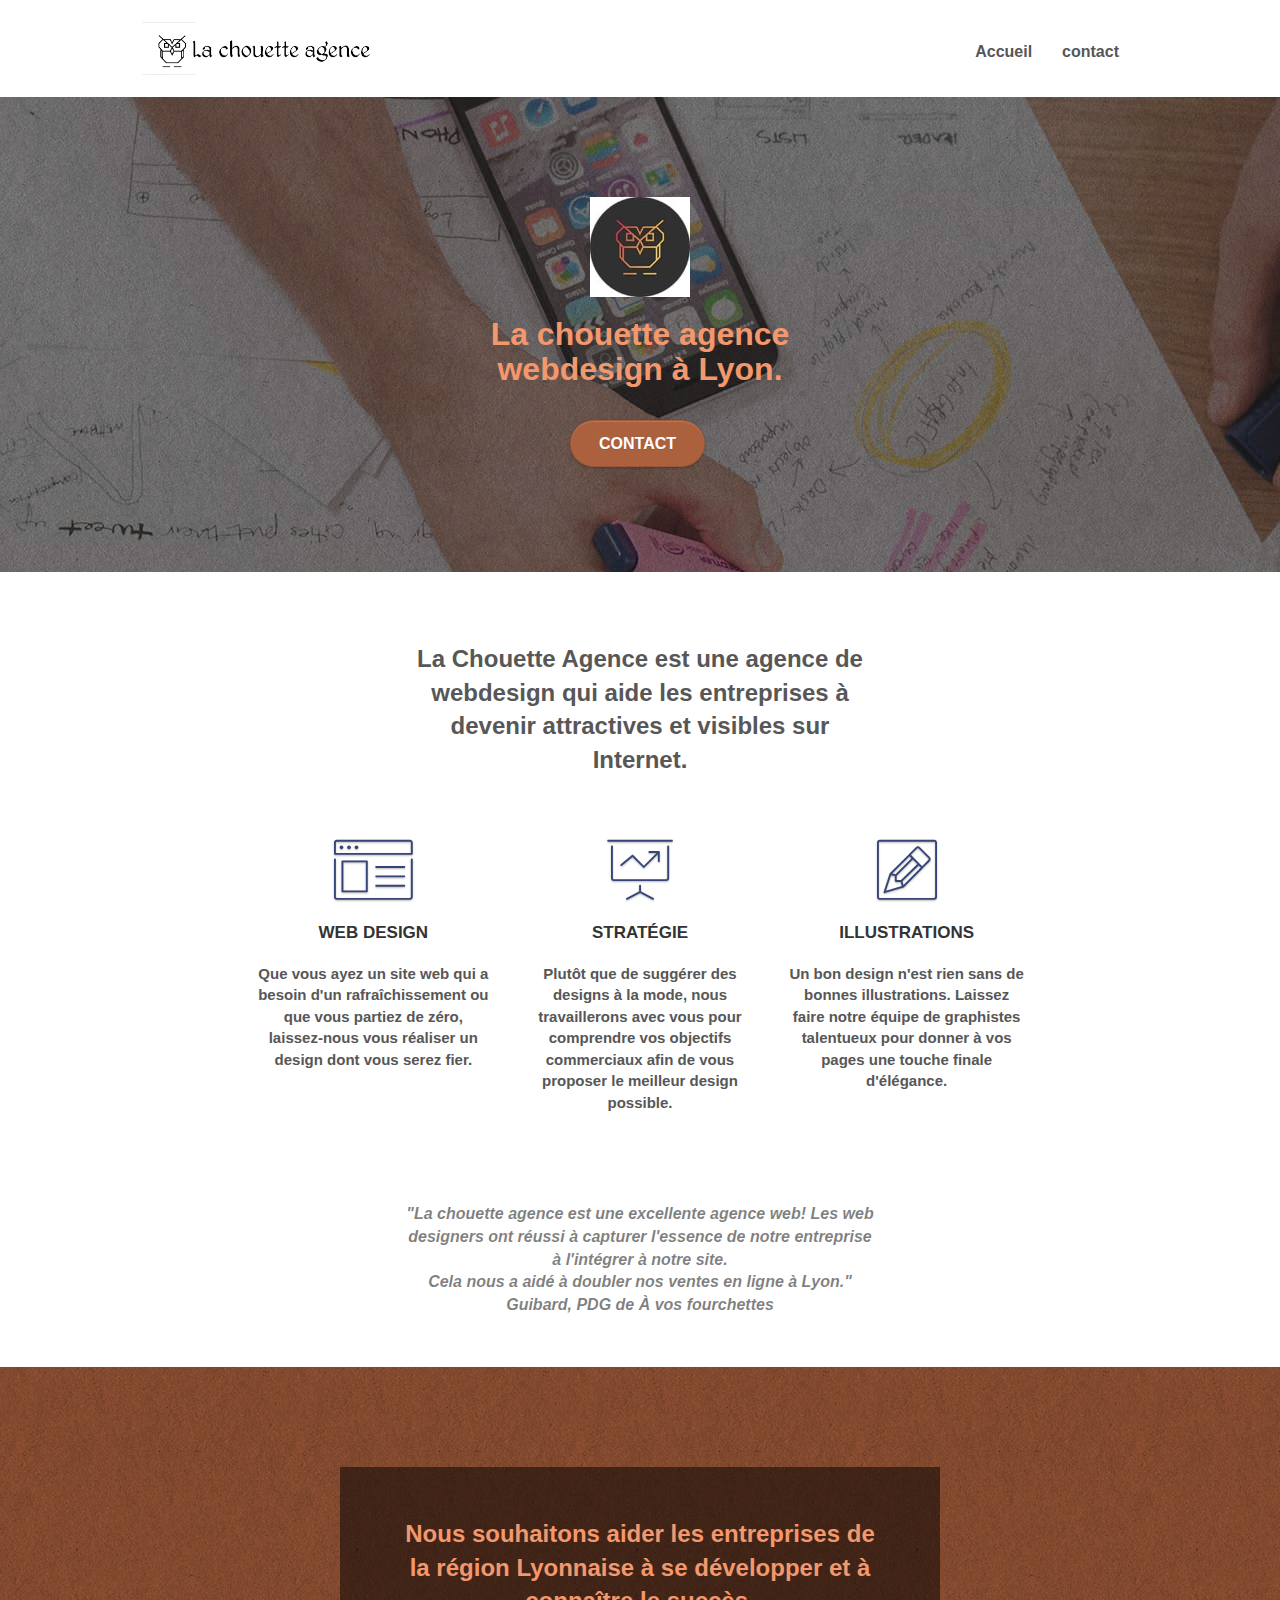
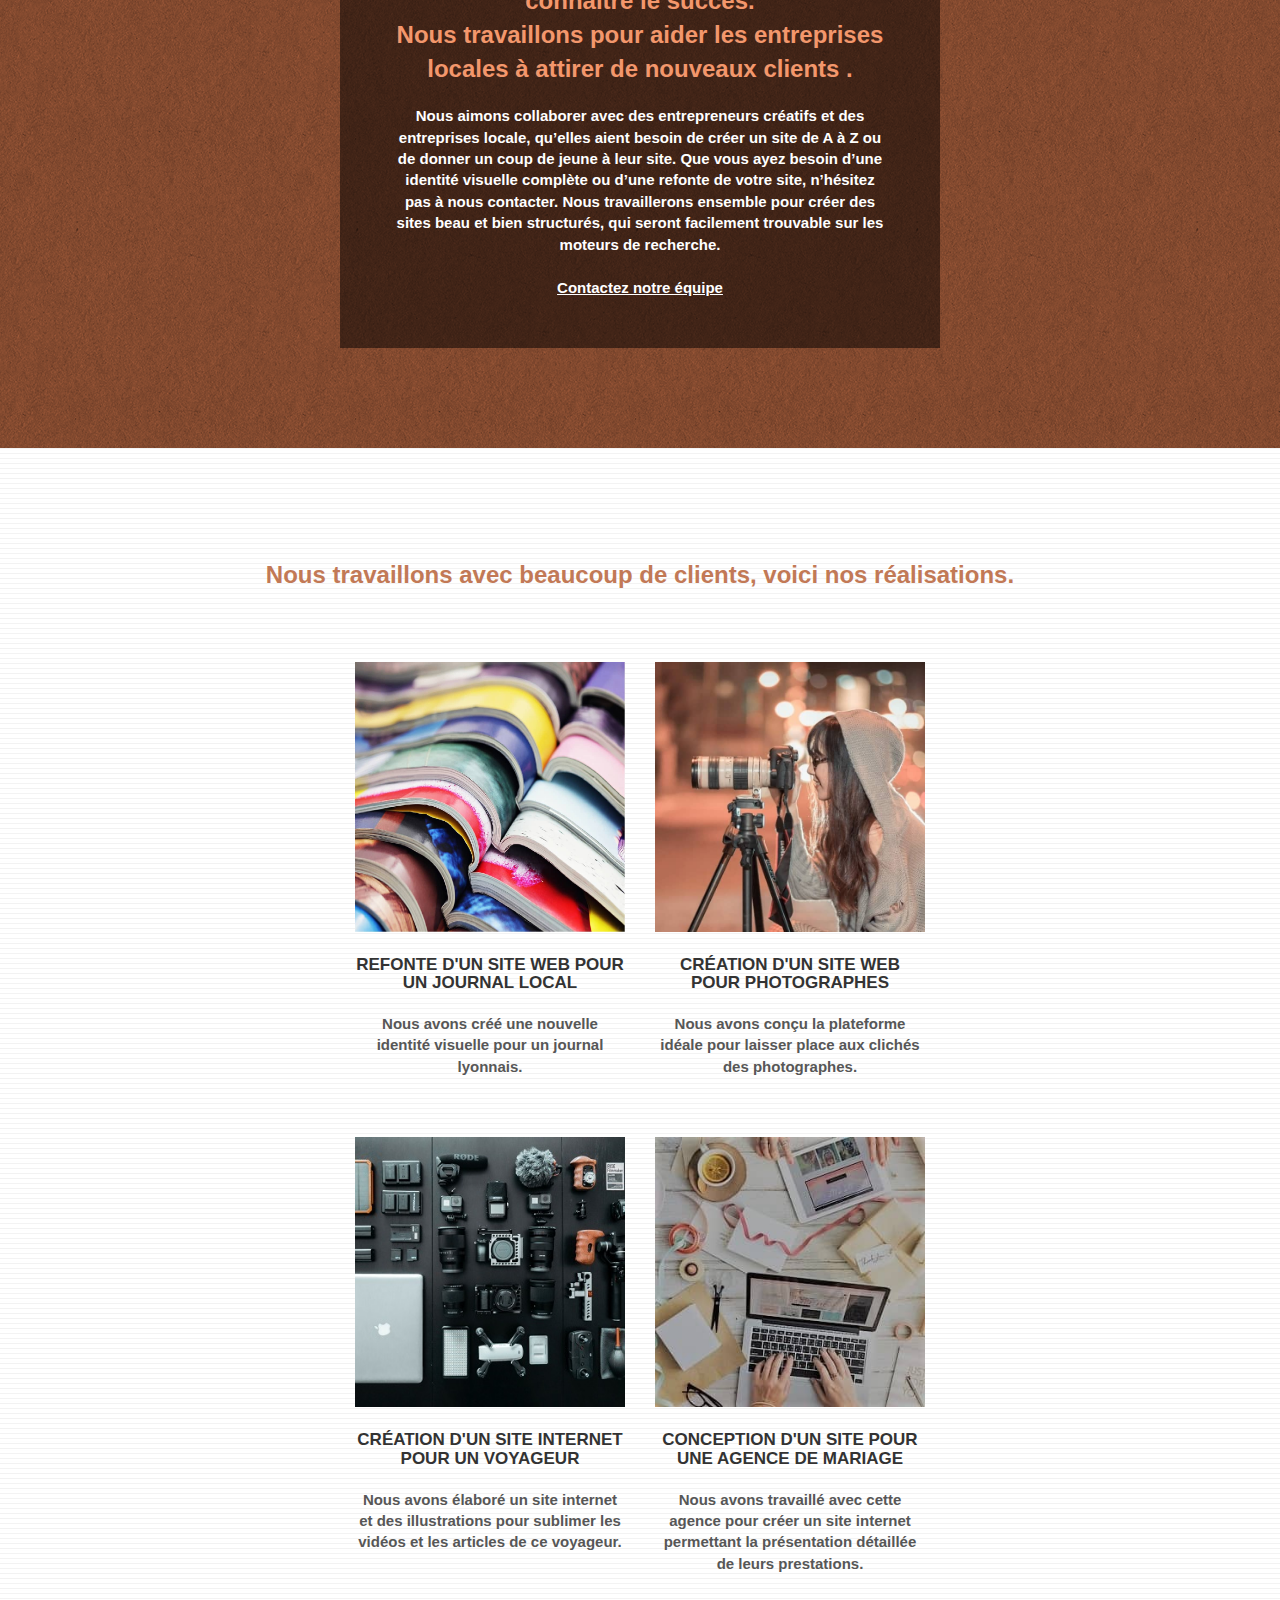
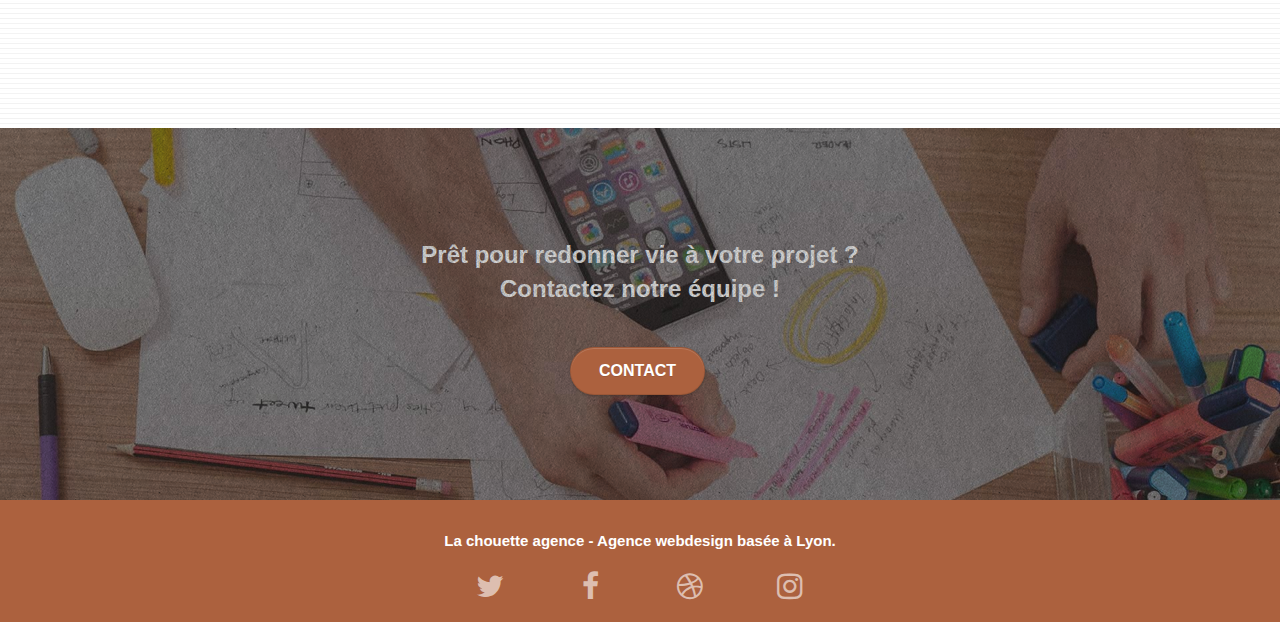
==== index.html @ 912880bc "1 commit" ====
<!DOCTYPE html>
<html lang="fr">

<head>
    <meta charset="utf-8">
    <meta name="keywords" content="seo, google, site web, site internet, agence design paris, agence design, agence design,agence design,agence design,agence design,agence design,agence design,agence design,agence design">
    <meta name="description" content="">
    <meta name="viewport" content="width=device-width, initial-scale=1.0, viewport-fit=cover">
    <link rel="shortcut icon" type="image/png" href="favicon.jpg">
    
	<link rel="stylesheet" type="text/css" href="./css/bootstrap.css">
	<link rel="stylesheet" type="text/css" href="style.css">
	<link rel="stylesheet" type="text/css" href="./css/font-awesome.css">
	<link rel="stylesheet" type="text/css" href="./css/et-line.css">
	
    
	<script src="./js/jquery-2.1.0.js"></script>
	<script src="./js/bootstrap.js"></script>
	<script src="./js/blocs.js"></script>
	<script src="./js/jquery.touchSwipe.js" defer></script>
	<script src="./js/gmaps.js"></script>
    <title>La chouette agence</title>
</head>

<body>
    <!-- Principal conteneur -->
    <div class="page-container">

 <!-- bloc-0 -->
 <div class="bloc bgc-white l-bloc " id="bloc-0">
  <div class="container bloc-sm">
    <nav class="navbar row">
        <nav class="navbar row">
			<div class="navbar-header">
				<div class="keywords" style="color:#cccccc;font-size:1px;">Agence web à paris, stratégie web, web design, illustrations, design de site web, site web, web, internet, site internet, site</div>
				<a class="navbar-brand" href="index.html"><img src="img/la-chouette-agence.png" alt="paris web design logo agence web meilleure agence" height="40" /></a>
				<div class="keywords" style="color:#cccccc;font-size:1px;">Agence web à paris, stratégie web, web design, illustrations, design de site web, site web, web, internet, site internet, site</div>
				<button id="nav-toggle" type="button" class="ui-navbar-toggle navbar-toggle" data-toggle="collapse" data-target=".navbar-1">
					<span class="sr-only">Toggle navigation</span><span class="icon-bar"></span><span class="icon-bar"></span><span class="icon-bar"></span>
				</button>
			</div>
			<div class="collapse navbar-collapse navbar-1 special-dropdown-nav">
				<ul class="site-navigation nav navbar-nav">
					<li>
						<a href="index.html">Accueil</a>
					</li>
					<li>
					</li>
					<li>
						<a href="renseignement.html">contact</a>
					</li>
				</ul>
			</div>
		</nav>
	</div>
</div>
        <!-- bloc-0 END -->

<!-- bloc-1-presentation -->
<div class="bloc bgc-dark-slate-blue bg-banniere d-bloc bg-t-edge bloc-bg-texture texture-paper b-parallax" id="bloc-1-hero">
<div class="container bloc-lg">
<div class="row tight-width-whitespace">
<div class="col-sm-12">
     <!--image changed-->
    <img src="img/logo-chouette-agence-inverse.jpg" class="center-block image-resize-mode" width="100" alt="Logo La Chouette Agence." />
    <!--H1 title changed for a strong tag-->
    <h1 class="text-center hero-bloc-text tc-white ">
      La chouette agence<br> webdesign à Lyon.
   </h1>
<div class="text-center">
    <a href="renseignement.html" class="btn btn-lg btn-clean btn-rd cta-hero btn-atomic-tangerine" id="cta-hero">Contact</a>
</div>

</div>
</div>
 </div>
 </div>
        <!-- bloc-1-presentation END -->

        <!-- bloc-2-services -->
 <div class="bloc bgc-white l-bloc" id="bloc-2-services">
  <div class="container bloc-md">
     <div class="row">
      <div class="col-xs-12 col-md-6 col-md-offset-3 mg-md text-center">
                        <!--image changed for a H2 title-->
  <h2 class="mg-md text-center">La Chouette Agence est une agence de webdesign qui aide les entreprises à devenir attractives et visibles sur Internet.</h2>
   </div>
   </div>
   <div class="row voffset-lg med-width-whitespace">
      <div class="col-sm-4">
    <div class="text-center">
       <span class="et-icon-browser sm-shadow icon-dark-slate-blue icons icon-lg"></span>
    </div>
    <h3 class="mg-md text-center"> Web design</h3>
      <p class="text-center ">
         Que vous ayez un site web qui a besoin d'un rafraîchissement ou que vous partiez de zéro, laissez-nous vous réaliser un design dont vous serez fier.
      </p>
    </div>
    <div class="col-sm-4">
         <div class="text-center">
        <span class="et-icon-presentation sm-shadow icon-dark-slate-blue icons icon-lg"></span>
        </div>
        <h3 class="mg-md text-center">Stratégie</h3>
         <p class="text-center ">
          Plutôt que de suggérer des designs à la mode, nous travaillerons avec vous pour comprendre vos objectifs commerciaux afin de vous proposer le meilleur design possible.<br>
         </p>
         </div>
         <div class="col-sm-4">
         <div class="text-center">
         <span class="et-icon-edit sm-shadow icon-dark-slate-blue icons icon-lg"></span>
         </div>
            <h3 class="mg-md text-center"> Illustrations</h3>
                           
        <p class="text-center ">
            Un bon design n'est rien sans de bonnes illustrations. Laissez faire notre équipe de graphistes talentueux pour donner à vos pages une touche finale d'élégance.
        </p>
     </div>
     </div>
 <div class="row voffset-lg voffset">
   <div class="col-xs-12 col-md-6 col-md-offset-3 text-center">
          <!--quote through an image changed for a written version-->
  <i>"La chouette agence est une excellente agence web! Les web designers ont réussi à capturer l'essence de notre entreprise à l'intégrer à notre site.<br>
   Cela nous a aidé à doubler nos ventes en ligne à Lyon."<br>
       Guibard, PDG de À vos fourchettes
 </i>
 </div>
 </div>
 </div>
</div>
        <!-- bloc-2-services END -->

        <!-- bloc-3-what-i-do -->
 <div class="bloc tc-white bgc-atomic-tangerine bg-presentation d-bloc bloc-bg-texture texture-paper b-parallax" id="bloc-3-what-i-do">
   <div class="container bloc-lg">
   <div class="row voffset-lg tight-width-whitespace black-background">
   <div class="col-sm-12">
                        <!--H2 must changed for H4-->
   <h2 class="mg-md text-center tc-white">
    Nous souhaitons aider les entreprises de la région Lyonnaise à se développer et à connaître le succès.<br> Nous travaillons pour aider les entreprises locales à attirer de nouveaux clients .<br>
  </h2>
    <p class="text-center white">
    Nous aimons collaborer avec des entrepreneurs créatifs et des entreprises locale, qu’elles aient besoin de créer un site de A à Z ou de donner un coup de jeune à leur site. Que vous ayez besoin d’une identité visuelle complète ou d’une refonte de votre
    site, n’hésitez pas à nous contacter. Nous travaillerons ensemble pour créer des sites beau et bien structurés, qui seront facilement trouvable sur les moteurs de recherche. <br><br>
    <a class="ltc-white bold-link" href="renseignement.html">Contactez notre équipe</a><br>
    </p>
    </div>
    </div>
    </div>
</div>
        <!-- bloc-3-what-i-do END -->

        <!-- bloc-4-portfolio -->
 <div class="bloc bgc-white bg-lines-h2-bg bg-repeat l-bloc" id="bloc-4-portfolio">
   <div class="container bloc-lg">
   <div class="row">
   <div class="col-sm-12 text-center">
<!--Title trough an image changed for written version-->
<h2 class="mg-md text-center tc-white-dark">
    Nous travaillons avec beaucoup de clients, voici nos réalisations.
</h2>
</div>
    </div>
 <div class="row tight-width-whitespace portfolio-row">
 <div class="col-sm-6">
    <!--image name changed. Alt tag adapted. Link TO COMPLETE-->
<a href="#" data-lightbox="img/livres-couleurs.jpg" data-gallery-id="gallery-1" data-caption="Refonte d'un site web pour un journal local" data-frame="snapshot-lb"><img src="img/livres-couleurs.jpg" class="img-responsive portfolio-thumb center-block" alt="Photo présentant des magazines" /></a>
 <h3 class="mg-md text-center">
     Refonte d'un site web pour un journal local
 </h3>
     <p class="text-center">
     Nous avons créé une nouvelle identité visuelle pour un journal lyonnais.
     </p>
    </div>
 <div class="col-sm-6">
     <!--image name changed. Alt tag adapted. Link TO COMPLETE-->
     <a href="#" data-lightbox="img/photographe.jpg" data-gallery-id="gallery-1" data-caption="Création d'un site web pour photographes" data-frame="snapshot-lb"><img src="img/photographe.jpg" class="img-responsive portfolio-thumb center-block" alt="Photo d'une photographe" /></a>
     <h3 class="mg-md text-center">
      Création d'un site web pour photographes
     </h3>
     <p class="text-center">
     Nous avons conçu la plateforme idéale pour laisser place aux clichés des photographes.
    </p>
 </div>
 </div>
    <div class="row tight-width-whitespace portfolio-row">
    <div class="col-sm-6">
<!--image name changed. Alt tag adapted. Link TO COMPLETE-->
     <a href="#" data-lightbox="img/knolling-photographe.jpg" data-gallery-id="gallery-1" data-caption="Création d'un site internet pour un voyageur" data-frame="snapshot-lb"><img src="img/knolling-photographe.jpg" class="img-responsive portfolio-thumb center-block" alt="Photo de matériel de photographe professionnel" /></a>
     <h3 class="mg-md text-center">
   Création d'un site internet pour un voyageur
     </h3>
     <p class="text-center">
    Nous avons élaboré un site internet et des illustrations pour sublimer les vidéos et les articles de ce voyageur.
    </p>
    </div>
    <div class="col-sm-6">
  <!--image name changed. Alt tag adapted. Link TO COMPLETE-->
    <a href="#" data-lightbox="img/creation-artistique.jpg" data-gallery-id="gallery-1" data-caption="Conception d'un site pour une agence de mariage" data-frame="snapshot-lb"><img src="img/creation-artistique.jpg" class="img-responsive portfolio-thumb center-block" alt="lyon web design " /></a>
     <h3 class="mg-md text-center">
      Conception d'un site pour une agence de mariage
     </h3>
     <p class="text-center">
       Nous avons travaillé avec cette agence pour créer un site internet permettant la présentation détaillée de leurs prestations.
    </p>
        </div>
        </div>
     </div>
     </div>
        <!-- bloc-4-portfolio END -->

        <!-- bloc-5-cta -->
 <div class="bloc bgc-dark-slate-blue bg-banniere d-bloc bloc-bg-texture texture-paper" id="bloc-5-cta">
  <div class="container bloc-lg">
     <div class="row">
     <h2 class="mg-md text-center white">
         Prêt pour redonner vie à votre projet ?<br>Contactez notre équipe !
     </h2>
    <div class="col-sm-12 text-center">
   <a href="renseignement.html" class="btn btn-atomic-tangerine btn-clean btn-rd btn-lg cta-hero">Contact</a>
   </div>
         </div>
     </div>
</div>
        <!-- bloc-5-cta END -->

        <!-- Footer - bloc-8 -->
<footer class="bloc bgc-atomic-tangerine d-bloc" id="bloc-8">
   <div class="container bloc-sm">
   <div class="row">
 <div class="col-sm-12">
  <p class="mg-md text-center white">
         <!--mention "webdesign" added-->
  La chouette agence - Agence webdesign basée à Lyon.<br>
  </p>
 <div class="row row-no-gutters mg-md social">
 <div class="col-xs-3">
  <div class="text-center">
         <!--link changed for official "La Chouette Agence" Twitter page-->
 <a class="social" href="https://twitter.com/LaChouetteAgenceLyon"><span class="fa fa-twitter icon-md"></span><strong>Twitter</strong></a>
    </div>
 </div>
  <div class="col-xs-3">
   <div class="text-center">
           <!--link changed for official "La Chouette Agence" Facebook page-->
  <a class="social" href="https://www.facebook.com/pg/LaChouetteAgenceLyon"><span class="fa fa-facebook icon-md"></span><strong>Facebook</strong></a>
 </div>
</div>
     <div class="col-xs-3">
     <div class="text-center">
       <!--link changed for official "La Chouette Agence" Dribbble page-->
      <a class="social" href="https://dribbble.com/quarkend/shots"><span class="fa fa-dribbble icon-md"></span><strong>Dribbble</strong></a>
  </div>
 </div>
 <div class="col-xs-3">
  <div class="text-center">
           <!--link changed for official "La Chouette Agence" Instagram page-->
<a class="social" href="https://www.instagram.com/lachouetteagencelyon/"><span class="fa fa-instagram icon-md"></span><strong>Instagram</strong></a>
                  </div>
                 </div>
 <!--line "keywords" deleted-->
          </div>
      </div>
    </div>
 </div>
</footer>
        <!-- Footer - bloc-8 END -->

    </div>
    <!-- Principal conteneur END -->


</body>

</html>
---- style.css ----
body {
    margin: 0;
    padding: 0;
    background: #FFF;
    overflow-x: hidden;
    -webkit-font-smoothing: antialiased;
    -moz-osx-font-smoothing: grayscale;
}

a,
button {
    transition: all .3s ease-in-out;
    outline: none!important;
}

a:hover {
    text-decoration: none;
    cursor: pointer;
}

#page-loading-blocs-notifaction {
    position: fixed;
    top: 0;
    bottom: 0;
    width: 100%;
    z-index: 100000;
    background: #FFFFFF url("img/pageload-spinner.gif") no-repeat center center;
}

.bloc {
    width: 100%;
    clear: both;
    background: 50% 50% no-repeat;
    padding: 0 50px;
    -webkit-background-size: cover;
    -moz-background-size: cover;
    -o-background-size: cover;
    background-size: cover;
    position: relative;
}

.bloc .container {
    padding-left: 0;
    padding-right: 0;
}

.bloc-lg {
    padding: 100px 50px;
}

.bloc-md {
    padding: 50px;
}

.bloc-sm {
    padding: 20px 50px;
}

.bg-center,
.bg-l-edge,
.bg-r-edge,
.bg-t-edge,
.bg-b-edge,
.bg-tl-edge,
.bg-bl-edge,
.bg-tr-edge,
.bg-br-edge,
.bg-repeat {
    -webkit-background-size: auto!important;
    -moz-background-size: auto!important;
    -o-background-size: auto!important;
    background-size: auto!important;
}

.bg-repeat {
    background: repeat;
}

.bg-t-edge {
    background: top no-repeat;
}

.bloc-bg-texture::before {
    content: "";
    background-size: 2px 2px;
    position: absolute;
    top: 0;
    bottom: 0;
    left: 0;
    right: 0;
}

.texture-paper::before {
    background: url("img/texture-paper.png");
    background-size: 280px 280px;
}

.b-parallax {
    background-attachment: fixed;
}

.d-bloc {
    color: rgba(255, 255, 255, .7);
}

.d-bloc button:hover {
    color: rgba(255, 255, 255, .9);
}

.d-bloc .icon-round,
.d-bloc .icon-square,
.d-bloc .icon-rounded,
.d-bloc .icon-semi-rounded-a,
.d-bloc .icon-semi-rounded-b {
    border-color: rgba(255, 255, 255, .9);
}

.d-bloc .divider-h span {
    border-color: rgba(255, 255, 255, .2);
}

.d-bloc .a-btn,
.d-bloc .navbar a,
.d-bloc .navbar-brand,
.d-bloc a .icon-sm,
.d-bloc a .icon-md,
.d-bloc a .icon-lg,
.d-bloc a .icon-xl,
.d-bloc h1 a,
.d-bloc h2 a,
.d-bloc h3 a,
.d-bloc h4 a,
.d-bloc h5 a,
.d-bloc h6 a,
.d-bloc p a {
    color: rgba(255, 255, 255, .6);
}

.d-bloc .a-btn:hover,
.d-bloc .navbar a:hover,
.d-bloc .navbar-brand:hover,
.d-bloc a:hover .icon-sm,
.d-bloc a:hover .icon-md,
.d-bloc a:hover .icon-lg,
.d-bloc a:hover .icon-xl,
.d-bloc h1 a:hover,
.d-bloc h2 a:hover,
.d-bloc h3 a:hover,
.d-bloc h4 a:hover,
.d-bloc h5 a:hover,
.d-bloc h6 a:hover,
.d-bloc p a:hover {
    color: rgba(255, 255, 255, 1);
}

.d-bloc .navbar-toggle .icon-bar {
    background: rgba(255, 255, 255, 1);
}

.d-bloc .btn-wire,
.d-bloc .btn-wire:hover {
    color: rgba(255, 255, 255, 1);
    border-color: rgba(255, 255, 255, 1);
}

.d-bloc .panel {
    color: rgba(0, 0, 0, .5);
}

.d-bloc .panel button:hover {
    color: rgba(0, 0, 0, .7);
}

.d-bloc .panel icon {
    border-color: rgba(0, 0, 0, .7);
}

.d-bloc .panel .divider-h span {
    border-color: rgba(0, 0, 0, .1);
}

.d-bloc .panel .a-btn {
    color: rgba(0, 0, 0, .6);
}

.d-bloc .panel .a-btn:hover {
    color: rgba(0, 0, 0, 1);
}

.d-bloc .panel .btn-wire,
.d-bloc .panel .btn-wire:hover {
    color: rgba(0, 0, 0, .7);
    border-color: rgba(0, 0, 0, .3);
}

.d-bloc .panel,
.l-bloc {
    color: rgba(0, 0, 0, .5);
}

.d-bloc .panel button:hover,
.l-bloc button:hover {
    color: rgba(0, 0, 0, .7);
}

.l-bloc .icon-round,
.l-bloc .icon-square,
.l-bloc .icon-rounded,
.l-bloc .icon-semi-rounded-a,
.l-bloc .icon-semi-rounded-b {
    border-color: rgba(0, 0, 0, .7);
}

.d-bloc .panel .divider-h span,
.l-bloc .divider-h span {
    border-color: rgba(0, 0, 0, .1);
}

.d-bloc .panel .a-btn,
.l-bloc .a-btn,
.l-bloc .navbar a,
.l-bloc .navbar-brand,
.l-bloc a .icon-sm,
.l-bloc a .icon-md,
.l-bloc a .icon-lg,
.l-bloc a .icon-xl,
.l-bloc h1 a,
.l-bloc h2 a,
.l-bloc h3 a,
.l-bloc h4 a,
.l-bloc h5 a,
.l-bloc h6 a,
.l-bloc p a {
    color: rgba(0, 0, 0, .6);
}

.d-bloc .panel .a-btn:hover,
.l-bloc .a-btn:hover,
.l-bloc .navbar a:hover,
.l-bloc .navbar-brand:hover,
.l-bloc a:hover .icon-sm,
.l-bloc a:hover .icon-md,
.l-bloc a:hover .icon-lg,
.l-bloc a:hover .icon-xl,
.l-bloc h1 a:hover,
.l-bloc h2 a:hover,
.l-bloc h3 a:hover,
.l-bloc h4 a:hover,
.l-bloc h5 a:hover,
.l-bloc h6 a:hover,
.l-bloc p a:hover {
    color: rgba(0, 0, 0, 1);
}

.l-bloc .navbar-toggle .icon-bar {
    color: rgba(0, 0, 0, .6);
}

.d-bloc .panel .btn-wire,
.d-bloc .panel .btn-wire:hover,
.l-bloc .btn-wire,
.l-bloc .btn-wire:hover {
    color: rgba(0, 0, 0, .7);
    border-color: rgba(0, 0, 0, .3);
}

.voffset {
    margin-top: 30px;
}

.voffset-lg {
    margin-top: 80px;
}

.row-no-gutters {
    margin-right: 0;
    margin-left: 0;
}

.row.row-no-gutters>[class^="col-"],
.row.row-no-gutters>[class*=" col-"] {
    padding-right: 0;
    padding-left: 0;
}

#bloc-1-hero h1 {
    font-size: 32px;
}

.navbar {
    margin-bottom: 0;
    z-index: 1;
}

.navbar-brand {
    height: auto;
    padding: 3px 15px;
    font-size: 25px;
    font-weight: normal;
    font-weight: 600;
    line-height: 44px;
}

.navbar-brand img {
    max-height: 200px;
    margin: 0 5px 0 0;
    display: inline;
}

.navbar-brand img[src$=svg] {
    min-width: 100px;
}

.nav-center .navbar-brand img {
    margin: 0;
}

.navbar .nav {
    padding-top: 2px;
    margin-right: -16px;
    float: right;
    z-index: 1;
}

.nav>li {
    float: left;
    margin-top: 4px;
    font-size: 16px;
}

.navbar-nav .open .dropdown-menu>li>a {
    text-align: inherit;
}

.nav>li a:hover,
.nav>li a:focus {
    background: transparent;
    
}

.navbar-toggle {
    margin: 10px 10px 0 0;
    border: 0px;
}

.navbar-toggle:hover {
    background: transparent!important;
   
}

.navbar-toggle .icon-bar {
    background-color: rgba(0, 0, 0, .5);
    width: 26px;
}

.navbar-toggle {
    position: relative;
    float: right;
    padding: 9px 10px;
    margin-top: 8px;
    margin-right: 15px;
    margin-bottom: 8px;
    background-color: transparent;
    background-image: none;
    border: 1px solid transparent;
    border-radius: 4px;
   
}
.nav-invert .navbar .nav {
    float: left;
}

.nav-invert .navbar-header,
.nav-invert .navbar-brand {
    float: right;
    position: relative;
    z-index: 2;
}

@media (min-width: 768px) {
    .site-navigation {
        position: absolute;
        top: 50%;
        right: 20px;
        transform: translate(0, -50%);
        -webkit-transform: translateY(-50%);
    }
    .nav>li .dropdown-menu a,
    .nav>li .dropdown-menu a:hover {
        color: #484848;
    }
    .nav-invert .site-navigation {
        left: 0;
        right: 0;
    }
    .nav-center {
        text-align: center;
    }
    .nav-center .navbar-header {
        width: 100%;
    }
    .nav-center .navbar-header,
    .nav-center .navbar-brand,
    .nav-center .nav>li {
        float: none;
        display: inline-block;
    }
    .nav-center .site-navigation {
        position: relative;
        width: 100%;
        right: 0;
        margin-right: 0px;
        margin-top: 20px;
    }
    .nav-center.mini-nav .navbar-toggle {
        float: none;
        margin: 10px auto 0;
    }
}

.nav>li>.dropdown a {
    background: none!important;
    display: block;
    padding: 14px 15px;
}

nav .caret {
    margin: 0 5px;
}

.dropdown-menu .dropdown-menu {
    top: -8px;
    left: 100%;
}

.dropdown-menu .dropmenu-flow-right {
    top: 100%;
    left: 0;
    margin-left: -1px;
    border-top-left-radius: 0;
    border-top-right-radius: 0;
}

.dropdown-menu .dropdown span {
    border: 4px solid black;
    border-top-color: transparent;
    border-right-color: transparent;
    border-bottom-color: transparent;
    margin: 6px -5px 0 0!important;
    float: right;
}

.mg-md {
    margin-top: 10px;
    margin-bottom: 20px;
}

.mg-lg {
    margin-top: 10px;
    margin-bottom: 40px;
}

.btn {
    margin: 0 5px 5px 0;
}

.btn.pull-right {
    margin: 0 0 5px 5px;
}

.btn-d,
.btn-d:hover,
.btn-d:focus {
    color: #FFF;
    background: rgba(0, 0, 0, .3);
}

button {
    outline: none!important;
}





.btn-rd {
    border-radius: 40px;
}

.btn-clean {
    border: 1px solid rgba(0, 0, 0, .08);
    border-bottom-color: rgba(0, 0, 0, .1);
    text-shadow: 0 1px 0 rgba(0, 0, 1, .1);
    box-shadow: 0 1px 3px rgba(0, 0, 1, .25), inset 0 1px 0 0 rgba(255, 255, 255, .15);
}

.icon-md {
    font-size: 30px!important;
}

.icon-lg {
    font-size: 60px!important;
}

.sm-shadow {
    text-shadow: 0 1px 2px rgba(0, 0, 0, .3);
}

.panel-sq,
.panel-sq .panel-heading,
.panel-sq .panel-footer {
    border-radius: 0;
}

.panel-rd {
    border-radius: 30px;
}

.panel-rd .panel-heading {
    border-radius: 29px 29px 0 0;
}

.panel-rd .panel-footer {
    border-radius: 0 0 29px 29px;
}

.form-control {
    border-color: rgba(0, 0, 0, .1);
    box-shadow: none;
}

.scrollToTop {
    width: 40px;
    height: 40px;
    position: fixed;
    bottom: 20px;
    right: 20px;
    opacity: 0;
    z-index: 500;
    transition: all .3s ease-in-out;
}

.scrollToTop span {
    margin-top: 6px;
}

.showScrollTop {
    font-size: 14px;
    opacity: 1;
}

a[data-lightbox] {
    position: relative;
    display: block;
    text-align: center;
}

a[data-lightbox]:hover::before {
    content: "+";
    font-family: "HelveticaNeue-Light", "Helvetica Neue Light", "Helvetica Neue", Helvetica, Arial;
    font-size: 32px;
    width: 50px;
    height: 50px;
    margin-left: -25px;
    border-radius: 50%;
    background: rgba(0, 0, 0, .6);
    color: #FFF;
    font-weight: 100;
    z-index: 1;
    position: absolute;
    top: 50%;
    transform: translateY(-50%);
    -webkit-transform: translateY(-50%);
}

a[data-lightbox]:hover img {
    opacity: 0.6;
    -webkit-animation-fill-mode: none;
    animation-fill-mode: none;
}

#lightbox-modal {
    display: flex;
    align-items: center;
}

#lightbox-modal .modal-dialog {
    width: 90%;
    max-width: 900px;
    margin: 0 auto 0;
}

#lightbox-modal .modal-dialog img {
    max-height: 90vh;
    margin: 0 auto;
}

.lightbox-caption {
    padding: 20px;
    color: #FFF;
    background: rgba(0, 0, 0, .5);
    position: absolute;
    left: 15px;
    right: 15px;
    bottom: 5px;
}

.close-lightbox {
    color: #FFF;
    font-size: 30px;
    position: absolute;
    top: 20px;
    right: 20px;
    z-index: 20;
    background: rgba(0, 0, 0, .5);
    border: none;
    line-height: 30px;
    padding: 0 9px 5px;
    opacity: 0.3;
}

.close-lightbox:hover,
.next-lightbox:hover,
.prev-lightbox:hover {
    opacity: 1.0;
    color: #FFF;
}

.next-lightbox,
.prev-lightbox {
    font-size: 20px;
    color: rgba(255, 255, 255, .9);
    background: rgba(0, 0, 0, .5);
    transition: all .2s ease-in-out;
    position: absolute;
    top: 45%;
    z-index: 1;
    opacity: 0.4;
}

.next-lightbox {
    padding: 6px 8px 1px 13px;
    right: 25px;
}

.prev-lightbox {
    padding: 6px 13px 1px 10px;
    left: 25px;
}

.snapshot-lb .modal-body {
    padding-bottom: 45px;
}

.snapshot-lb .lightbox-caption {
    padding: 0;
    color: rgba(0, 0, 0, .5);
    background: none;
}

h1,
h2,
h3,
h4,
h5,
h6,
p,
label,
.btn,
a {
    font-family: "helvetica";
    font-weight: 600;
    color: #575757!important;
}

.col-sm-4>ul>li>a {
    color: #FFFFFF!important;
}

.container {
    max-width: 1000px;
}

.hero-bloc-text {
    font-size: 38px;
}

.hero-bloc-text-sub {
    font-size: 36px;
}

.statement-bloc-text {
    line-height: 26px;
    font-style: italic;
    font-size: 20px;
    text-align: center;
    font-weight: lighter;
    max-width: 520px;
    margin: auto auto auto auto;
}

p {
    font-size: 15px;
}

.tight-width-whitespace {
    max-width: 600px;
    margin: auto auto auto auto;
}

.h1 {
    font-size: 20px;
    font-family: "Open Sans";
}

.cta-hero {
    margin-top: 22px;
    color: #FFFFFF!important;
    text-transform: uppercase;
    padding: 12px 28px 12px 28px;
    font-size: 16px;
    font-weight: 700;
}

.social {
    max-width: 400px;
    margin: auto auto auto auto;
}

h2 {
    font-size: 24px;
    line-height: 1.4em;
}

h3 {
    font-size: 17px;
    text-transform: uppercase;
    font-weight: 700;
    color: #333333!important;
}

.med-width-whitespace {
    max-width: 800px;
    margin: auto auto auto auto;
    box-shadow: 0px 0px 0px #000000;
}

h1 {
    color: #333333!important;
}

h4 {
    color: #333333!important;
}

.icons {
    margin-bottom: 14px;
    margin-top: 24px;
}

.white {
    color: #FFFFFF!important;
}

.portfolio-thumb {
    margin-bottom: 24px;
}

.portfolio-row {
    margin-bottom: 44px;
    margin-top: 50px;
}

.avatar {
    box-shadow: 0px 4px 9px rgba(0, 0, 0, 0.3);
}

.black-background {
    background-color: rgba(0, 0, 0, 0.5);
    padding: 40px 40px 40px 40px;
}

.bold-link {
    font-weight: 900;
    text-decoration: underline!important;
}

.bgc-white {
    background-color: #FFFFFF;
}

.bgc-dark-slate-blue {
    background-color: #364577;
}

.bgc-atomic-tangerine {
    background-color: #AC613E;
}

.tc-white {
    color: #F3976C!important;
}

.tc-white-dark {
    color: #c27956!important;
}

.btn-atomic-tangerine {
    background: #AC613E;
    color: #FFFFFF!important;
}

.btn-atomic-tangerine:hover {
    background: #F3976C!important;
    color: #FFFFFF!important;
}

.ltc-white {
    color: #FFFFFF!important;
}

.ltc-white:hover {
    color: #cccccc!important;
}

.ltc-atomic-tangerine {
    color: #F3976C!important;
}

.ltc-atomic-tangerine:hover {
    color: #c27956!important;
}

.icon-dark-slate-blue {
    color: #364577!important;
    border-color: #364577!important;
}

.bg-dots-bg {
    background-image: url("img/dots-bg.png");
}

.bg-lines-h2-bg {
    background-image: url("img/lines-h2-bg.jpg");
}

.bg-banniere {
    background-image: url("img/la-chouette-agence-banniere.jpg");
}

.bg-presentation {
    background-image: url("img/image-de-presentation.jpg");
}

a>strong {
    /*make text closed to social media icons transparent for accessiblity*/
    opacity: 0;
    position: absolute;
}

.text-center>i {
    font-size: 16px;
    font-weight: 700;
}

@media (max-width: 1024px) {
    .bloc {
        padding-left: 20px;
        padding-right: 20px;
    }
    .bloc.full-width-bloc,
    .bloc-tile-2.full-width-bloc .container,
    .bloc-tile-3.full-width-bloc .container,
    .bloc-tile-4.full-width-bloc .container {
        padding-left: 0;
        padding-right: 0;
    }
}

@media (max-width: 992px) and (min-width: 768px) {
    .navbar .nav {
        max-width: 80%
    }
    .nav-center.navbar .nav {
        max-width: 100%
    }
}

@media only screen and (min-width: 768px) and (max-width: 1024px) and (orientation: landscape) {
    .b-parallax {
        background-attachment: scroll;
    }
}

@media only screen and (min-width: 1024px) and (max-width: 1366px) and (-webkit-min-device-pixel-ratio: 1.5) {
    .b-parallax {
        background-attachment: scroll;
    }
}

@media (max-width: 991px) {
    .container {
        width: 100%;
    }
    .b-parallax {
        background-attachment: scroll;
    }
    .page-container,
    #hero-bloc {
        overflow-x: hidden;
        position: relative;
    }
    .bloc-group,
    .bloc-group .bloc {
        display: block;
        width: 100%;
    }
    .bloc-fill-screen .fill-bloc-top-edge,
    .bloc-fill-screen .fill-bloc-bottom-edge {
        padding: 0 20px;
    }
}

@media (max-width: 767px) {
    .page-container {
        overflow-x: hidden;
        position: relative;
    }
    h1,
    h2,
    h3,
    h4,
    h5,
    h6,
    p,
    #disqus_thread {
        padding-left: 10px!important;
        padding-right: 10px!important;
    }
    .b-parallax {
        background-attachment: scroll;
    }
    .navbar .nav {
        padding-top: 0;
        border-top: 1px solid rgba(0, 0, 0, .2);
        float: none!important;
    }
    .navbar.row {
        margin-left: 0;
        margin-right: 0;
    }
   
    .site-navigation {
        position: inherit;
        transform: none;
        -webkit-transform: none;
        -ms-transform: none;
    }
    .nav>li {
        margin-top: 0;
        border-bottom: 1px solid rgba(0, 0, 0, .1);
        background: rgba(0, 0, 0, .05);
        text-align: left;
        padding-left: 15px;
        width: 100%;
    }
    .nav>li:hover {
        background: rgba(0, 0, 0, .08);
    }
    .dropdown .dropdown a .caret {
        float: none;
        margin: 5px 0 0 10px!important;
        border: 4px solid black;
        border-bottom-color: transparent;
        border-right-color: transparent;
        border-left-color: transparent;
    }
    #hero-bloc .navbar .nav {
        background: rgba(0, 0, 0, .8);
    }
    #hero-bloc .navbar .nav a {
        color: rgba(255, 255, 255, .6);
    }
    .hero {
        padding: 50px 0;
    }
    .hero-nav {
        left: -1px;
        right: -1px;
    }
   
    .navbar-collapse {
        padding: 0;
        overflow-x:hidden;
        -webkit-box-shadow: none;
        box-shadow: none;
       
    }
    .navbar-collapse.in{
        overflow-y: auto ;
       
    }
    

    .collapse.in{
        display: block;
      
    }
    
    .navbar-brand img {
        max-height: 40px;
        width: auto;
    }
    .nav-invert .navbar-header {
        float: none;
        width: 100%;
    }
    .nav-invert .navbar-toggle {
        float: left;
        margin-left: 10px;
    }
    .bloc {
        padding-left: 0;
        padding-right: 0;
    }
    .bloc-xxl,
    .bloc-xl,
    .bloc-lg {
        padding: 40px 0;
    }
    .bloc-sm,
    .bloc-md {
        padding-left: 0;
        padding-right: 0;
    }
    .bloc-tile-2 .container,
    .bloc-tile-3 .container,
    .bloc-tile-4 .container,
    .bloc-fill-screen .fill-bloc-top-edge,
    .bloc-fill-screen .fill-bloc-bottom-edge {
        padding-left: 0;
        padding-right: 0;
    }
    .a-block {
        padding: 0 10px;
    }
    .btn-dwn {
        display: none;
    }
    .voffset {
        margin-top: 5px;
    }
    .voffset-md {
        margin-top: 20px;
    }
    .voffset-lg {
        margin-top: 30px;
    }
    form {
        padding: 5px;
    }
    .close-lightbox {
        display: inline-block;
    }
    .blocsapp-device-iphone5 {
        background-size: 216px 425px;
        padding-top: 60px;
        width: 216px;
        height: 425px;
    }
    .blocsapp-device-iphone5 img {
        width: 180px;
        height: 320px;
    }
}

@media (max-width: 400px) {
    .bloc {
        padding-left: 0;
        padding-right: 0;
    }
}

@media (max-width: 767px) {
    .bloc-mob-center-text {
        text-align: center;
    }
}
---- css/et-line.css ----
@font-face {
    font-family: et-line;
    src: url(../fonts/et-line.eot);
    src: url(../fonts/et-line.eot?#iefix) format('embedded-opentype'), url(../fonts/et-line.woff) format('woff'), url(../fonts/et-line.ttf) format('truetype'), url(../fonts/et-line.svg#et-line) format('svg');
    font-weight: 400;
    font-style: normal
}

.et-icon-adjustments,
.et-icon-alarmclock,
.et-icon-anchor,
.et-icon-aperture,
.et-icon-attachment,
.et-icon-bargraph,
.et-icon-basket,
.et-icon-beaker,
.et-icon-bike,
.et-icon-book-open,
.et-icon-briefcase,
.et-icon-browser,
.et-icon-calendar,
.et-icon-camera,
.et-icon-caution,
.et-icon-chat,
.et-icon-circle-compass,
.et-icon-clipboard,
.et-icon-clock,
.et-icon-cloud,
.et-icon-compass,
.et-icon-desktop,
.et-icon-dial,
.et-icon-document,
.et-icon-documents,
.et-icon-download,
.et-icon-dribbble,
.et-icon-edit,
.et-icon-envelope,
.et-icon-expand,
.et-icon-facebook,
.et-icon-flag,
.et-icon-focus,
.et-icon-gears,
.et-icon-genius,
.et-icon-gift,
.et-icon-global,
.et-icon-globe,
.et-icon-googleplus,
.et-icon-grid,
.et-icon-happy,
.et-icon-hazardous,
.et-icon-heart,
.et-icon-hotairballoon,
.et-icon-hourglass,
.et-icon-key,
.et-icon-laptop,
.et-icon-layers,
.et-icon-lifesaver,
.et-icon-lightbulb,
.et-icon-linegraph,
.et-icon-linkedin,
.et-icon-lock,
.et-icon-magnifying-glass,
.et-icon-map,
.et-icon-map-pin,
.et-icon-megaphone,
.et-icon-mic,
.et-icon-mobile,
.et-icon-newspaper,
.et-icon-notebook,
.et-icon-paintbrush,
.et-icon-paperclip,
.et-icon-pencil,
.et-icon-phone,
.et-icon-picture,
.et-icon-pictures,
.et-icon-piechart,
.et-icon-presentation,
.et-icon-pricetags,
.et-icon-printer,
.et-icon-profile-female,
.et-icon-profile-male,
.et-icon-puzzle,
.et-icon-quote,
.et-icon-recycle,
.et-icon-refresh,
.et-icon-ribbon,
.et-icon-rss,
.et-icon-sad,
.et-icon-scissors,
.et-icon-scope,
.et-icon-search,
.et-icon-shield,
.et-icon-speedometer,
.et-icon-strategy,
.et-icon-streetsign,
.et-icon-tablet,
.et-icon-target,
.et-icon-telescope,
.et-icon-toolbox,
.et-icon-tools,
.et-icon-tools-2,
.et-icon-trophy,
.et-icon-tumblr,
.et-icon-twitter,
.et-icon-upload,
.et-icon-video,
.et-icon-wallet,
.et-icon-wine {
    font-family: et-line;
    speak: none;
    font-style: normal;
    font-weight: 400;
    font-variant: normal;
    text-transform: none;
    line-height: 1;
    -webkit-font-smoothing: antialiased;
    -moz-osx-font-smoothing: grayscale;
    display: inline-block
}

.et-icon-mobile:before {
    content: "\e000"
}

.et-icon-laptop:before {
    content: "\e001"
}

.et-icon-desktop:before {
    content: "\e002"
}

.et-icon-tablet:before {
    content: "\e003"
}

.et-icon-phone:before {
    content: "\e004"
}

.et-icon-document:before {
    content: "\e005"
}

.et-icon-documents:before {
    content: "\e006"
}

.et-icon-search:before {
    content: "\e007"
}

.et-icon-clipboard:before {
    content: "\e008"
}

.et-icon-newspaper:before {
    content: "\e009"
}

.et-icon-notebook:before {
    content: "\e00a"
}

.et-icon-book-open:before {
    content: "\e00b"
}

.et-icon-browser:before {
    content: "\e00c"
}

.et-icon-calendar:before {
    content: "\e00d"
}

.et-icon-presentation:before {
    content: "\e00e"
}

.et-icon-picture:before {
    content: "\e00f"
}

.et-icon-pictures:before {
    content: "\e010"
}

.et-icon-video:before {
    content: "\e011"
}

.et-icon-camera:before {
    content: "\e012"
}

.et-icon-printer:before {
    content: "\e013"
}

.et-icon-toolbox:before {
    content: "\e014"
}

.et-icon-briefcase:before {
    content: "\e015"
}

.et-icon-wallet:before {
    content: "\e016"
}

.et-icon-gift:before {
    content: "\e017"
}

.et-icon-bargraph:before {
    content: "\e018"
}

.et-icon-grid:before {
    content: "\e019"
}

.et-icon-expand:before {
    content: "\e01a"
}

.et-icon-focus:before {
    content: "\e01b"
}

.et-icon-edit:before {
    content: "\e01c"
}

.et-icon-adjustments:before {
    content: "\e01d"
}

.et-icon-ribbon:before {
    content: "\e01e"
}

.et-icon-hourglass:before {
    content: "\e01f"
}

.et-icon-lock:before {
    content: "\e020"
}

.et-icon-megaphone:before {
    content: "\e021"
}

.et-icon-shield:before {
    content: "\e022"
}

.et-icon-trophy:before {
    content: "\e023"
}

.et-icon-flag:before {
    content: "\e024"
}

.et-icon-map:before {
    content: "\e025"
}

.et-icon-puzzle:before {
    content: "\e026"
}

.et-icon-basket:before {
    content: "\e027"
}

.et-icon-envelope:before {
    content: "\e028"
}

.et-icon-streetsign:before {
    content: "\e029"
}

.et-icon-telescope:before {
    content: "\e02a"
}

.et-icon-gears:before {
    content: "\e02b"
}

.et-icon-key:before {
    content: "\e02c"
}

.et-icon-paperclip:before {
    content: "\e02d"
}

.et-icon-attachment:before {
    content: "\e02e"
}

.et-icon-pricetags:before {
    content: "\e02f"
}

.et-icon-lightbulb:before {
    content: "\e030"
}

.et-icon-layers:before {
    content: "\e031"
}

.et-icon-pencil:before {
    content: "\e032"
}

.et-icon-tools:before {
    content: "\e033"
}

.et-icon-tools-2:before {
    content: "\e034"
}

.et-icon-scissors:before {
    content: "\e035"
}

.et-icon-paintbrush:before {
    content: "\e036"
}

.et-icon-magnifying-glass:before {
    content: "\e037"
}

.et-icon-circle-compass:before {
    content: "\e038"
}

.et-icon-linegraph:before {
    content: "\e039"
}

.et-icon-mic:before {
    content: "\e03a"
}

.et-icon-strategy:before {
    content: "\e03b"
}

.et-icon-beaker:before {
    content: "\e03c"
}

.et-icon-caution:before {
    content: "\e03d"
}

.et-icon-recycle:before {
    content: "\e03e"
}

.et-icon-anchor:before {
    content: "\e03f"
}

.et-icon-profile-male:before {
    content: "\e040"
}

.et-icon-profile-female:before {
    content: "\e041"
}

.et-icon-bike:before {
    content: "\e042"
}

.et-icon-wine:before {
    content: "\e043"
}

.et-icon-hotairballoon:before {
    content: "\e044"
}

.et-icon-globe:before {
    content: "\e045"
}

.et-icon-genius:before {
    content: "\e046"
}

.et-icon-map-pin:before {
    content: "\e047"
}

.et-icon-dial:before {
    content: "\e048"
}

.et-icon-chat:before {
    content: "\e049"
}

.et-icon-heart:before {
    content: "\e04a"
}

.et-icon-cloud:before {
    content: "\e04b"
}

.et-icon-upload:before {
    content: "\e04c"
}

.et-icon-download:before {
    content: "\e04d"
}

.et-icon-target:before {
    content: "\e04e"
}

.et-icon-hazardous:before {
    content: "\e04f"
}

.et-icon-piechart:before {
    content: "\e050"
}

.et-icon-speedometer:before {
    content: "\e051"
}

.et-icon-global:before {
    content: "\e052"
}

.et-icon-compass:before {
    content: "\e053"
}

.et-icon-lifesaver:before {
    content: "\e054"
}

.et-icon-clock:before {
    content: "\e055"
}

.et-icon-aperture:before {
    content: "\e056"
}

.et-icon-quote:before {
    content: "\e057"
}

.et-icon-scope:before {
    content: "\e058"
}

.et-icon-alarmclock:before {
    content: "\e059"
}

.et-icon-refresh:before {
    content: "\e05a"
}

.et-icon-happy:before {
    content: "\e05b"
}

.et-icon-sad:before {
    content: "\e05c"
}

.et-icon-facebook:before {
    content: "\e05d"
}

.et-icon-twitter:before {
    content: "\e05e"
}

.et-icon-googleplus:before {
    content: "\e05f"
}

.et-icon-rss:before {
    content: "\e060"
}

.et-icon-tumblr:before {
    content: "\e061"
}

.et-icon-linkedin:before {
    content: "\e062"
}

.et-icon-dribbble:before {
    content: "\e063"
}
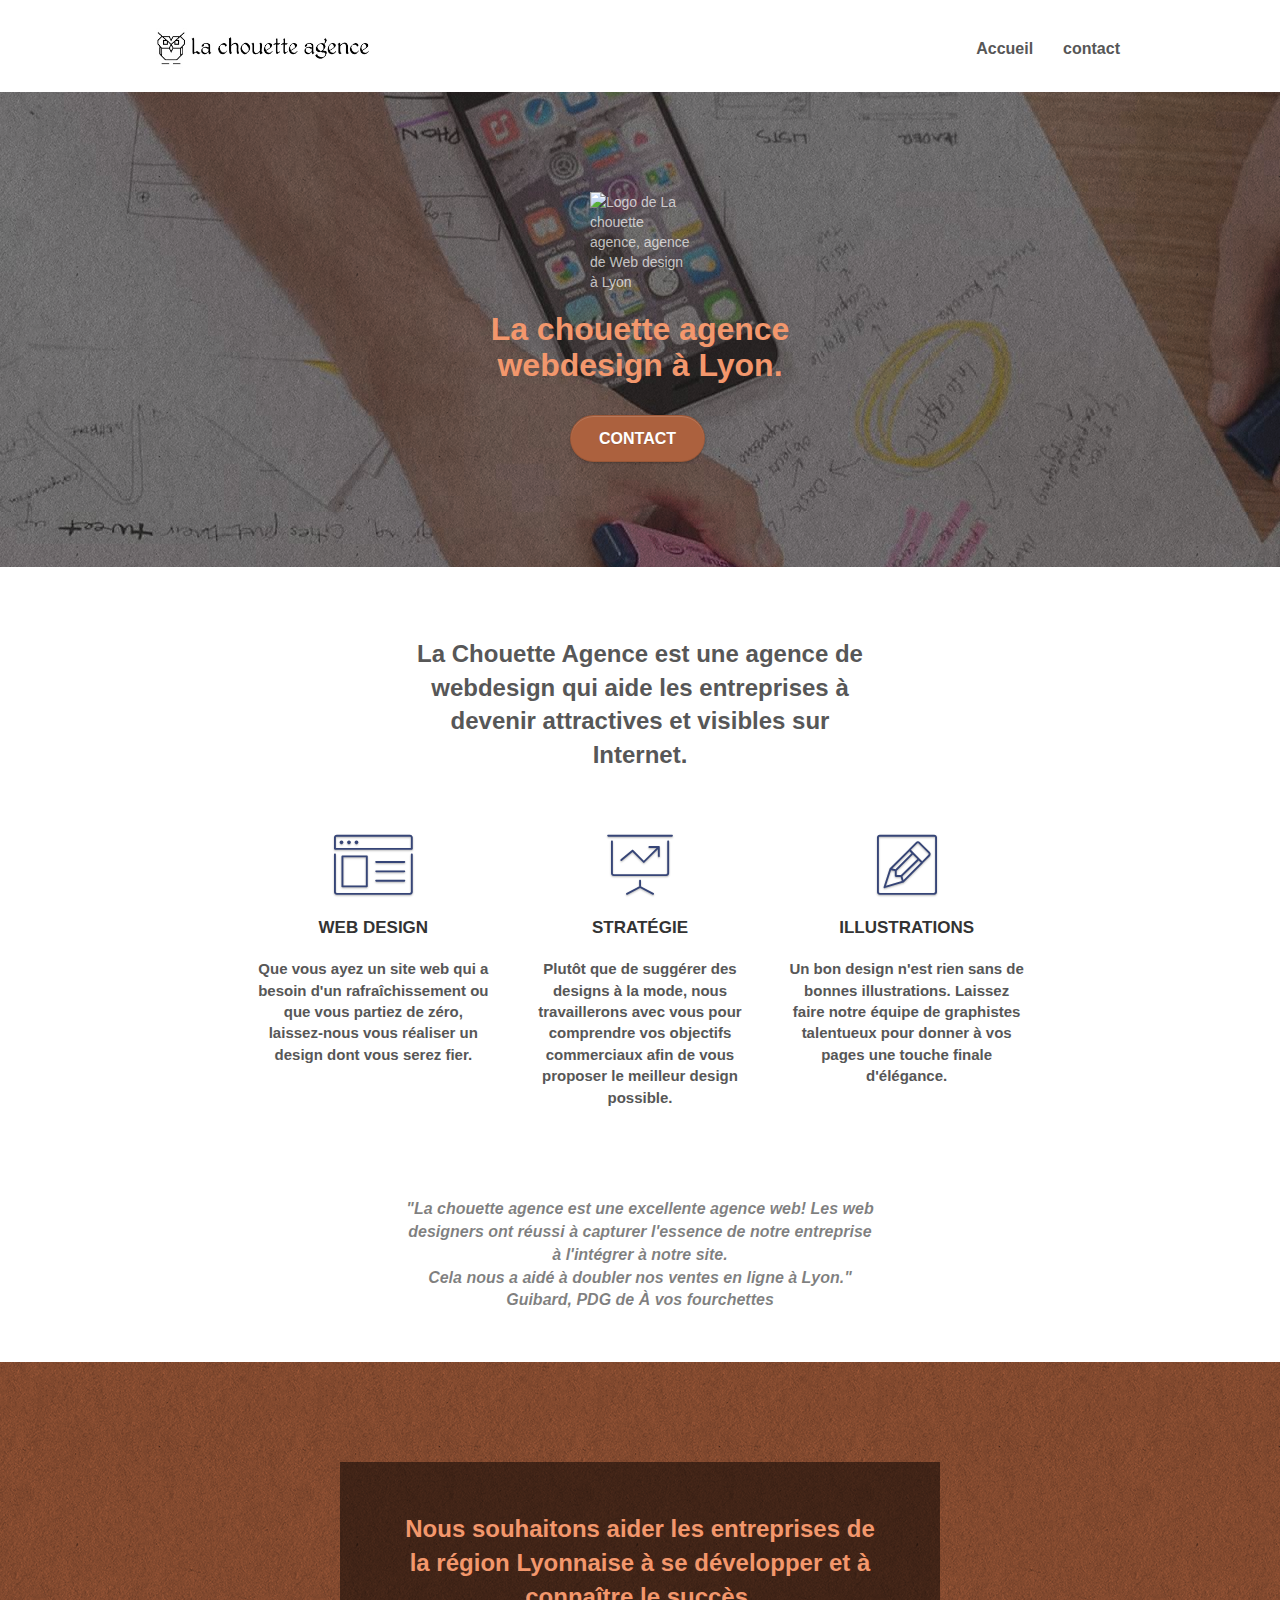
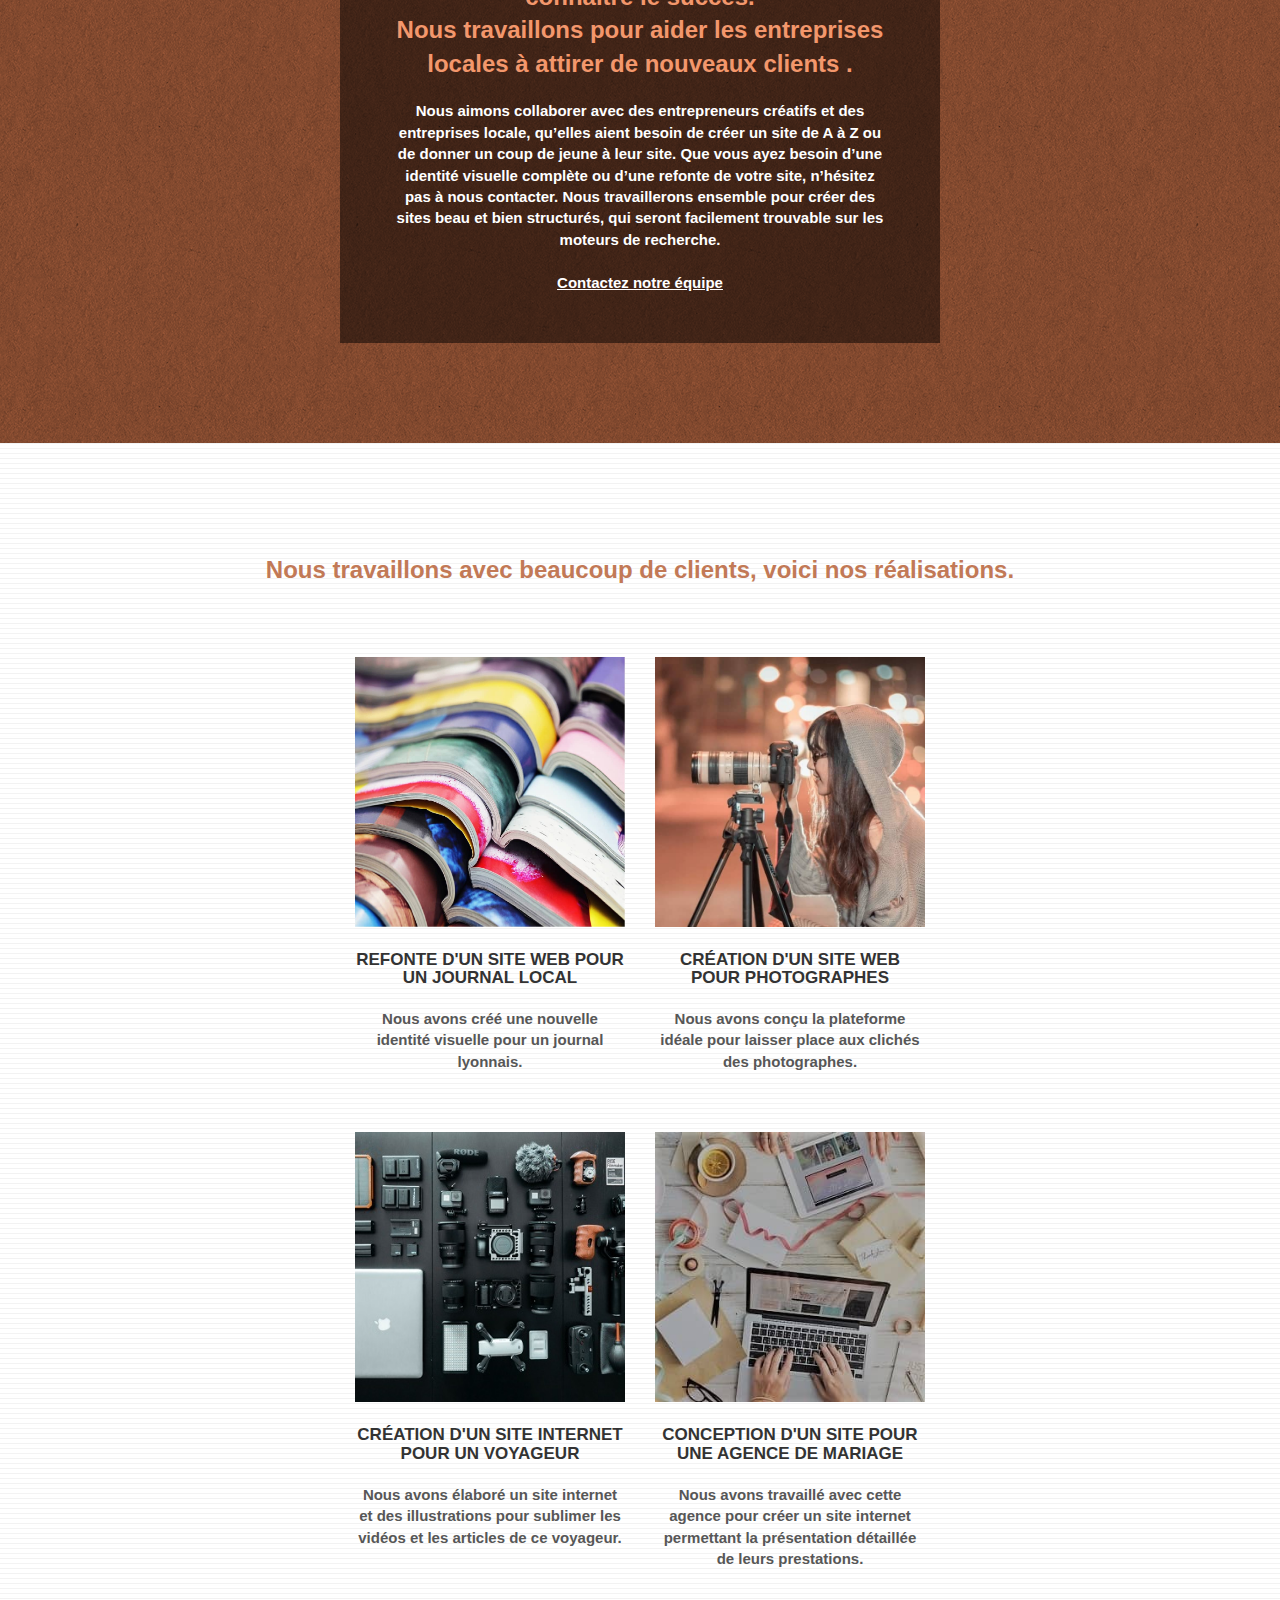
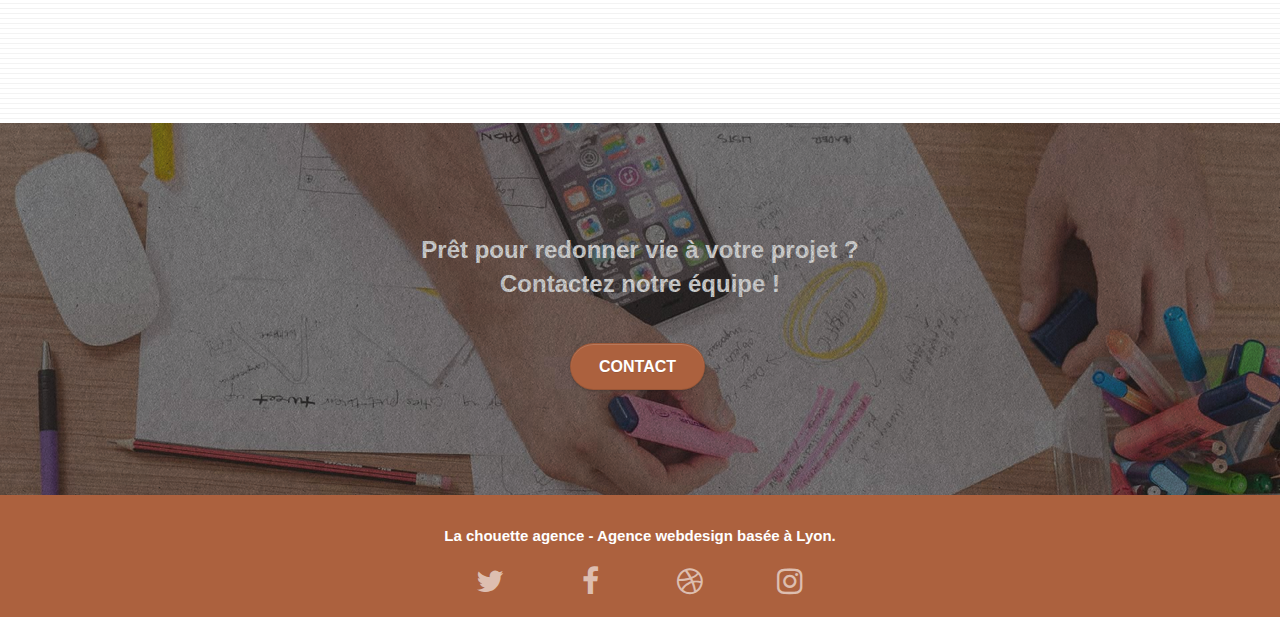
==== commit 0b15beba: "supression de navbar" ====
--- a/index.html
+++ b/index.html
@@ -3,8 +3,8 @@
 
 <head>
     <meta charset="utf-8">
-    <meta name="keywords" content="seo, google, site web, site internet, agence design paris, agence design, agence design,agence design,agence design,agence design,agence design,agence design,agence design,agence design">
-    <meta name="description" content="">
+    <meta name="keywords" content="agence design lyon,design web, création digitale, illustrations,webdesign">
+    <meta name="description" content="La chouette agence : le web design au service des entreprises de Lyon et de sa région. À votre écoute pour développer un site Web performant.">
     <meta name="viewport" content="width=device-width, initial-scale=1.0, viewport-fit=cover">
     <link rel="shortcut icon" type="image/png" href="favicon.jpg">
     
@@ -16,8 +16,6 @@
     
 	<script src="./js/jquery-2.1.0.js"></script>
 	<script src="./js/bootstrap.js"></script>
-	<script src="./js/blocs.js"></script>
-	<script src="./js/jquery.touchSwipe.js" defer></script>
 	<script src="./js/gmaps.js"></script>
     <title>La chouette agence</title>
 </head>
@@ -25,16 +23,12 @@
 <body>
     <!-- Principal conteneur -->
     <div class="page-container">
-
  <!-- bloc-0 -->
  <div class="bloc bgc-white l-bloc " id="bloc-0">
   <div class="container bloc-sm">
     <nav class="navbar row">
-        <nav class="navbar row">
 			<div class="navbar-header">
-				<div class="keywords" style="color:#cccccc;font-size:1px;">Agence web à paris, stratégie web, web design, illustrations, design de site web, site web, web, internet, site internet, site</div>
-				<a class="navbar-brand" href="index.html"><img src="img/la-chouette-agence.png" alt="paris web design logo agence web meilleure agence" height="40" /></a>
-				<div class="keywords" style="color:#cccccc;font-size:1px;">Agence web à paris, stratégie web, web design, illustrations, design de site web, site web, web, internet, site internet, site</div>
+				<a class="navbar-brand" href="index.html"><img src="img/la-chouette-agence.jpg" alt="la chouette agence meilleure agence de web design à lyon" height="40" /></a>
 				<button id="nav-toggle" type="button" class="ui-navbar-toggle navbar-toggle" data-toggle="collapse" data-target=".navbar-1">
 					<span class="sr-only">Toggle navigation</span><span class="icon-bar"></span><span class="icon-bar"></span><span class="icon-bar"></span>
 				</button>
@@ -45,8 +39,6 @@
 						<a href="index.html">Accueil</a>
 					</li>
 					<li>
-					</li>
-					<li>
 						<a href="renseignement.html">contact</a>
 					</li>
 				</ul>
@@ -55,14 +47,14 @@
 	</div>
 </div>
         <!-- bloc-0 END -->
-
+<main>
 <!-- bloc-1-presentation -->
-<div class="bloc bgc-dark-slate-blue bg-banniere d-bloc bg-t-edge bloc-bg-texture texture-paper b-parallax" id="bloc-1-hero">
+<article class="bloc bgc-dark-slate-blue bg-banniere d-bloc bg-t-edge bloc-bg-texture texture-paper b-parallax" id="bloc-1-hero">
 <div class="container bloc-lg">
 <div class="row tight-width-whitespace">
 <div class="col-sm-12">
      <!--image changed-->
-    <img src="img/logo-chouette-agence-inverse.jpg" class="center-block image-resize-mode" width="100" alt="Logo La Chouette Agence." />
+     <img src="img/logo.png" class="center-block image-resize-mode" width="100" height="100" alt="Logo de La chouette agence, agence de Web design à Lyon" />
     <!--H1 title changed for a strong tag-->
     <h1 class="text-center hero-bloc-text tc-white ">
       La chouette agence<br> webdesign à Lyon.
@@ -74,11 +66,11 @@
 </div>
 </div>
  </div>
- </div>
+</article>
         <!-- bloc-1-presentation END -->
 
         <!-- bloc-2-services -->
- <div class="bloc bgc-white l-bloc" id="bloc-2-services">
+ <article class="bloc bgc-white l-bloc" id="bloc-2-services">
   <div class="container bloc-md">
      <div class="row">
       <div class="col-xs-12 col-md-6 col-md-offset-3 mg-md text-center">
@@ -126,11 +118,11 @@
  </div>
  </div>
  </div>
-</div>
+</article>
         <!-- bloc-2-services END -->
 
         <!-- bloc-3-what-i-do -->
- <div class="bloc tc-white bgc-atomic-tangerine bg-presentation d-bloc bloc-bg-texture texture-paper b-parallax" id="bloc-3-what-i-do">
+ <article class="bloc tc-white bgc-atomic-tangerine bg-presentation d-bloc bloc-bg-texture texture-paper b-parallax" id="bloc-3-what-i-do">
    <div class="container bloc-lg">
    <div class="row voffset-lg tight-width-whitespace black-background">
    <div class="col-sm-12">
@@ -146,11 +138,11 @@
     </div>
     </div>
     </div>
-</div>
+  </article>
         <!-- bloc-3-what-i-do END -->
 
         <!-- bloc-4-portfolio -->
- <div class="bloc bgc-white bg-lines-h2-bg bg-repeat l-bloc" id="bloc-4-portfolio">
+ <article class="bloc bgc-white bg-lines-h2-bg bg-repeat l-bloc" id="bloc-4-portfolio">
    <div class="container bloc-lg">
    <div class="row">
    <div class="col-sm-12 text-center">
@@ -205,11 +197,11 @@
         </div>
         </div>
      </div>
-     </div>
+    </article>
         <!-- bloc-4-portfolio END -->
 
         <!-- bloc-5-cta -->
- <div class="bloc bgc-dark-slate-blue bg-banniere d-bloc bloc-bg-texture texture-paper" id="bloc-5-cta">
+ <article class="bloc bgc-dark-slate-blue bg-banniere d-bloc bloc-bg-texture texture-paper" id="bloc-5-cta">
   <div class="container bloc-lg">
      <div class="row">
      <h2 class="mg-md text-center white">
@@ -220,9 +212,9 @@
    </div>
          </div>
      </div>
-</div>
+    </article>
         <!-- bloc-5-cta END -->
-
+      </main>
         <!-- Footer - bloc-8 -->
 <footer class="bloc bgc-atomic-tangerine d-bloc" id="bloc-8">
    <div class="container bloc-sm">
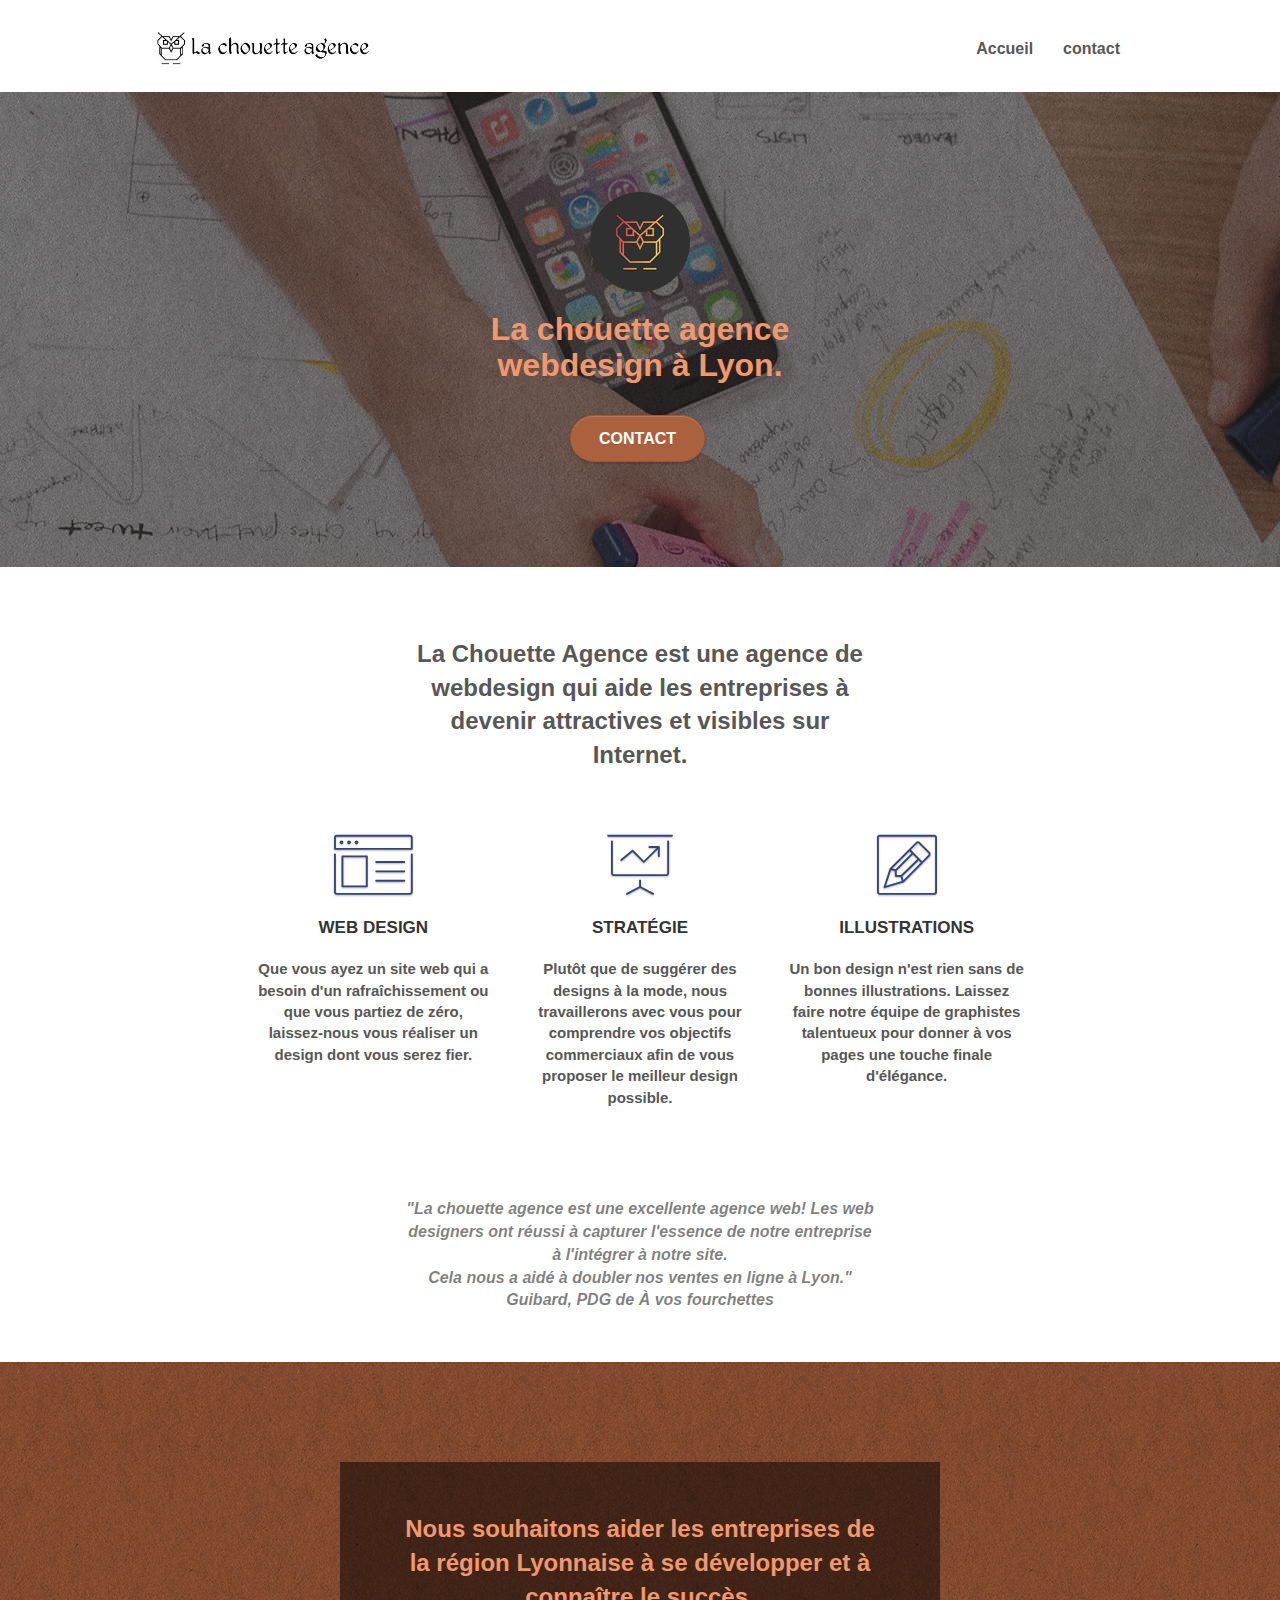
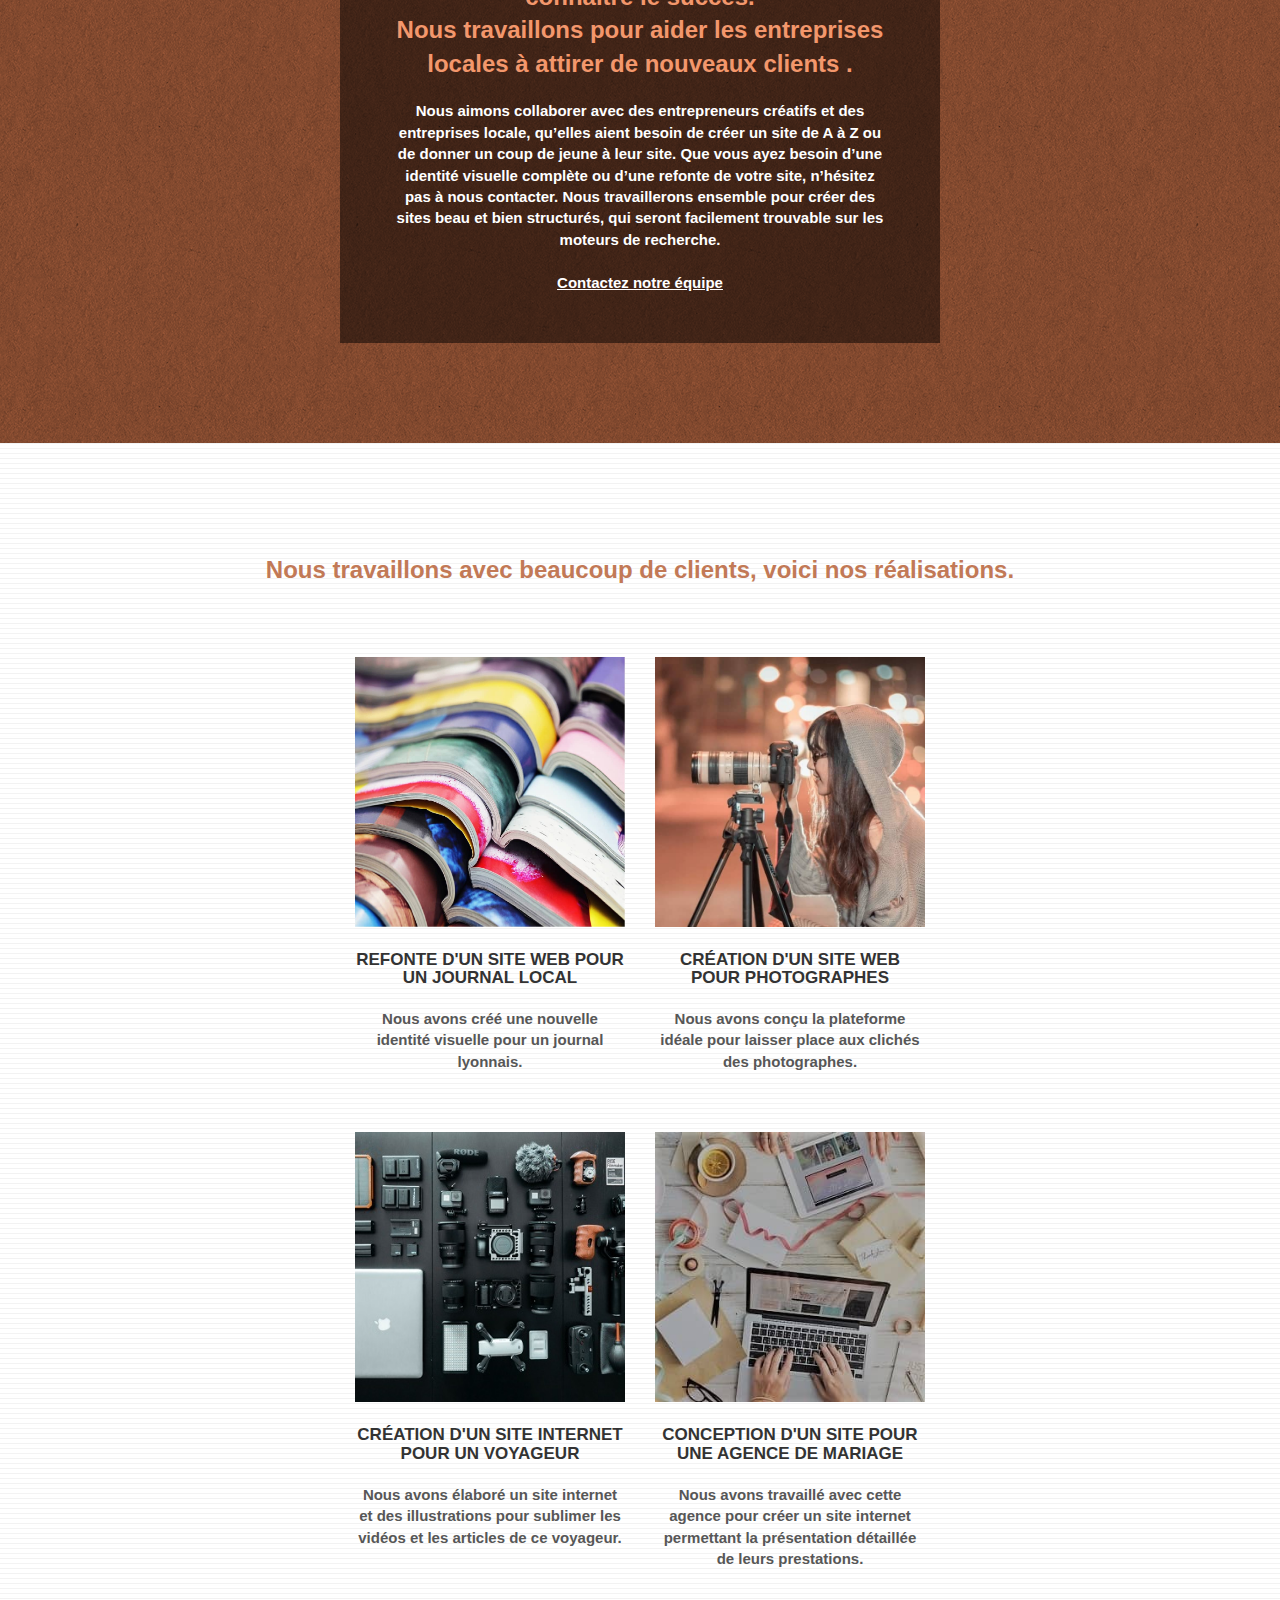
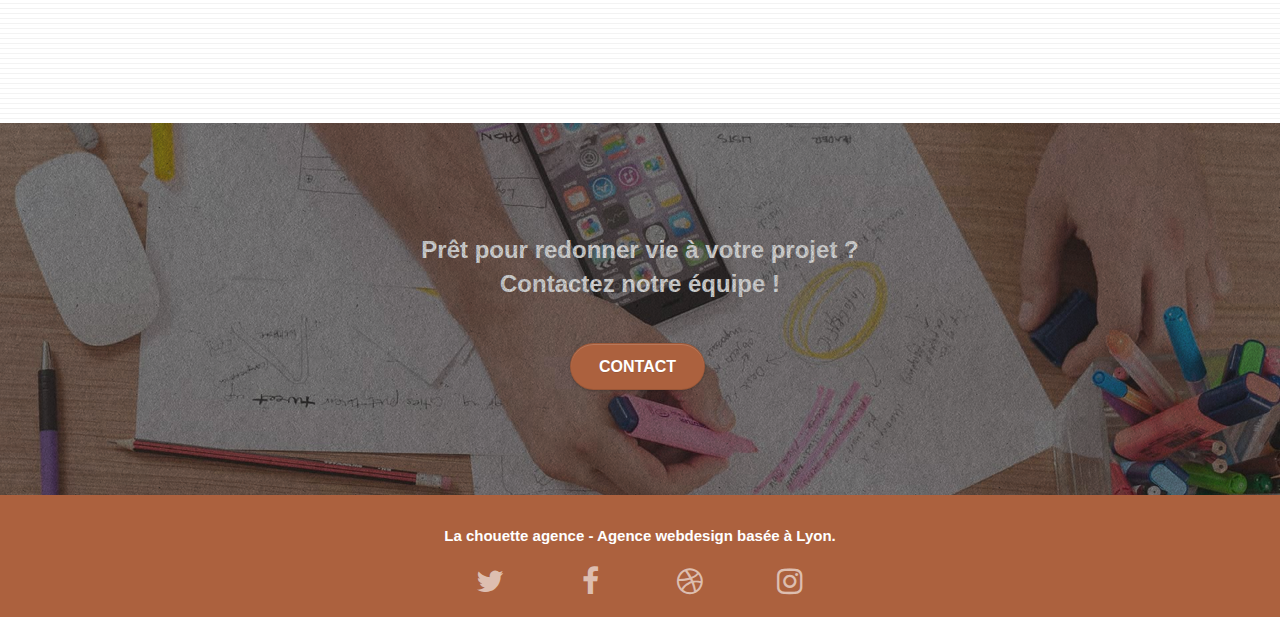
==== commit d26fd877: "ajout fichier" ====
--- a/index.html
+++ b/index.html
@@ -54,8 +54,8 @@
 <div class="row tight-width-whitespace">
 <div class="col-sm-12">
      <!--image changed-->
-     <img src="img/logo.png" class="center-block image-resize-mode" width="100" height="100" alt="Logo de La chouette agence, agence de Web design à Lyon" />
-    <!--H1 title changed for a strong tag-->
+     <img src="img/logo-chouette-agence-inverse.png" class="center-block image-resize-mode" width="100" height="100" alt="Logo de La chouette agence, agence de Web design à Lyon" />
+    <!--H1 title changed for a strong tag--->
     <h1 class="text-center hero-bloc-text tc-white ">
       La chouette agence<br> webdesign à Lyon.
    </h1>
@@ -67,7 +67,7 @@
 </div>
  </div>
 </article>
-        <!-- bloc-1-presentation END -->
+        <!-- bloc-1-presentation END --->
 
         <!-- bloc-2-services -->
  <article class="bloc bgc-white l-bloc" id="bloc-2-services">
